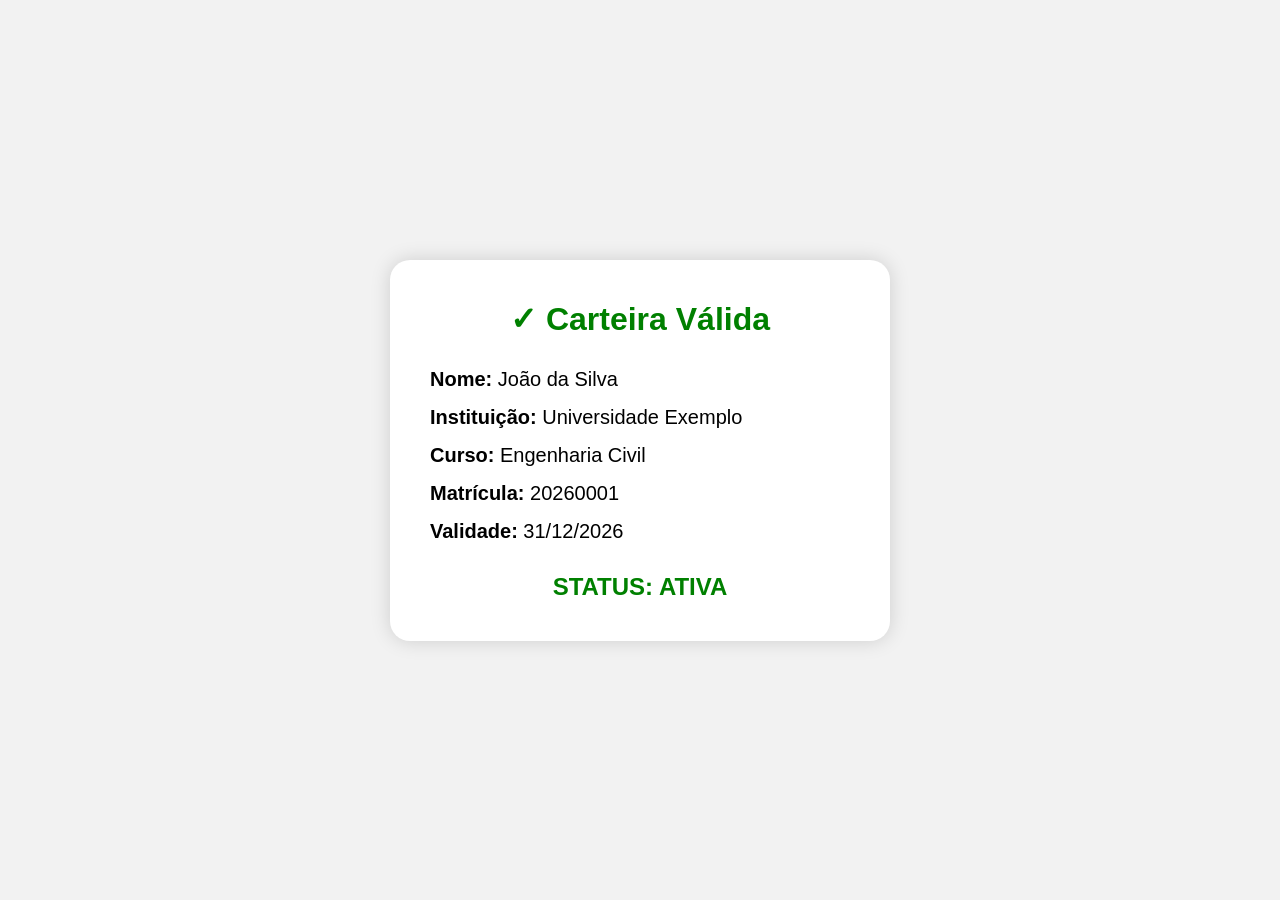
==== validacao.html @ 7ade76e3 "Primeira versão da carteira digital Primeira versão da carteira digital" ====
<!DOCTYPE html>
<html lang="pt-BR">
<head>
    <meta charset="UTF-8">
    <meta name="viewport" content="width=device-width, initial-scale=1.0">
    <title>Validação da Carteira</title>
    <link rel="stylesheet" href="style-validacao.css">
</head>

<body>

<div class="caixa">

    <h1>✓ Carteira Válida</h1>

    <div class="info">
        <strong>Nome:</strong> João da Silva
    </div>

    <div class="info">
        <strong>Instituição:</strong> Universidade Exemplo
    </div>

    <div class="info">
        <strong>Curso:</strong> Engenharia Civil
    </div>

    <div class="info">
        <strong>Matrícula:</strong> 20260001
    </div>

    <div class="info">
        <strong>Validade:</strong> 31/12/2026
    </div>

    <div class="status">
        STATUS: ATIVA
    </div>

</div>

</body>
</html>
---- style-validacao.css ----
*{
    margin:0;
    padding:0;
    box-sizing:border-box;
}

body{
    background:#f2f2f2;
    font-family:Arial, sans-serif;
    display:flex;
    justify-content:center;
    align-items:center;
    min-height:100vh;
}

.caixa{
    width:500px;
    background:white;
    padding:40px;
    border-radius:20px;
    box-shadow:0 0 20px rgba(0,0,0,.15);
}

h1{
    color:green;
    text-align:center;
    margin-bottom:30px;
}

.info{
    font-size:20px;
    margin-bottom:15px;
}

.status{
    margin-top:30px;
    text-align:center;
    font-size:24px;
    font-weight:bold;
    color:green;
}
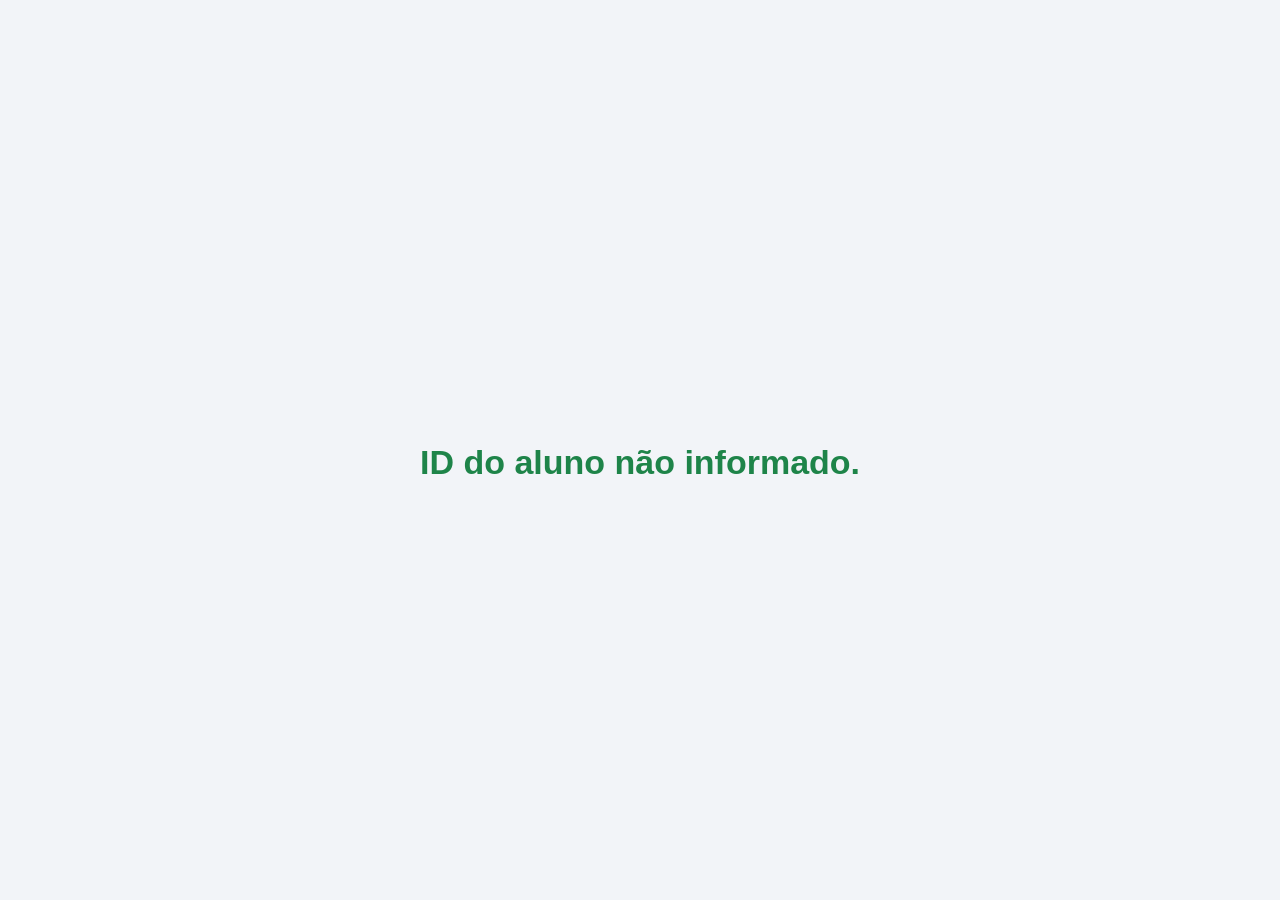
==== commit 63633fbd: "Segunda Versao" ====
--- a/validacao.html
+++ b/validacao.html
@@ -1,43 +1,76 @@
 <!DOCTYPE html>
 <html lang="pt-BR">
+
 <head>
     <meta charset="UTF-8">
     <meta name="viewport" content="width=device-width, initial-scale=1.0">
     <title>Validação da Carteira</title>
+
     <link rel="stylesheet" href="style-validacao.css">
 </head>
 
 <body>
 
-<div class="caixa">
+    <div class="container">
 
-    <h1>✓ Carteira Válida</h1>
+        <div class="card">
 
-    <div class="info">
-        <strong>Nome:</strong> João da Silva
+            <div class="icone">
+                ✓
+            </div>
+
+            <h1>Carteira Válida</h1>
+
+            <div class="foto-area">
+                <img id="foto" src="" alt="Foto do aluno">
+            </div>
+
+            <div class="linha">
+                <strong>Nome:</strong>
+                <span id="nome"></span>
+            </div>
+
+            <div class="linha">
+                <strong>Instituição:</strong>
+                <span id="instituicao"></span>
+            </div>
+
+            <div class="linha">
+                <strong>Curso:</strong>
+                <span id="curso"></span>
+            </div>
+
+            <div class="linha">
+                <strong>Matrícula:</strong>
+                <span id="matricula"></span>
+            </div>
+
+            <div class="linha">
+                <strong>CPF/CIN:</strong>
+                <span id="cpf"></span>
+            </div>
+
+            <div class="linha">
+                <strong>Nascimento:</strong>
+                <span id="nascimento"></span>
+            </div>
+
+            <div class="linha">
+                <strong>Validade:</strong>
+                <span id="validade"></span>
+            </div>
+
+            <div class="status">
+                STATUS:
+                <span id="status"></span>
+            </div>
+
+        </div>
+
     </div>
 
-    <div class="info">
-        <strong>Instituição:</strong> Universidade Exemplo
-    </div>
-
-    <div class="info">
-        <strong>Curso:</strong> Engenharia Civil
-    </div>
-
-    <div class="info">
-        <strong>Matrícula:</strong> 20260001
-    </div>
-
-    <div class="info">
-        <strong>Validade:</strong> 31/12/2026
-    </div>
-
-    <div class="status">
-        STATUS: ATIVA
-    </div>
-
-</div>
+    <script src="script.js"></script>
 
 </body>
-</html>+
+</html>
--- a/style-validacao.css
+++ b/style-validacao.css
@@ -5,37 +5,106 @@
 }
 
 body{
-    background:#f2f2f2;
-    font-family:Arial, sans-serif;
+    background:#f2f4f8;
+    font-family:Arial, Helvetica, sans-serif;
+    min-height:100vh;
+
     display:flex;
     justify-content:center;
     align-items:center;
-    min-height:100vh;
+
+    padding:20px;
 }
 
-.caixa{
-    width:500px;
+.container{
+    width:100%;
+    max-width:700px;
+}
+
+.card{
     background:white;
-    padding:40px;
-    border-radius:20px;
-    box-shadow:0 0 20px rgba(0,0,0,.15);
+    border-radius:25px;
+
+    padding:35px;
+
+    box-shadow:0 0 25px rgba(0,0,0,.12);
+}
+
+.icone{
+    width:80px;
+    height:80px;
+
+    background:#2ecc71;
+    color:white;
+
+    border-radius:50%;
+
+    display:flex;
+    justify-content:center;
+    align-items:center;
+
+    font-size:42px;
+
+    margin:0 auto 20px auto;
 }
 
 h1{
-    color:green;
     text-align:center;
-    margin-bottom:30px;
+    color:#1e8449;
+
+    margin-bottom:25px;
+
+    font-size:34px;
 }
 
-.info{
-    font-size:20px;
-    margin-bottom:15px;
+.foto-area{
+    display:flex;
+    justify-content:center;
+
+    margin-bottom:25px;
+}
+
+#foto{
+    width:180px;
+    height:220px;
+
+    object-fit:cover;
+
+    border-radius:15px;
+
+    border:3px solid #ddd;
+}
+
+.linha{
+    font-size:18px;
+
+    padding:12px 0;
+
+    border-bottom:1px solid #ececec;
+}
+
+.linha strong{
+    color:#123f9b;
 }
 
 .status{
-    margin-top:30px;
+    margin-top:25px;
+
+    background:#eafaf1;
+
+    color:#1e8449;
+
     text-align:center;
+
+    padding:18px;
+
+    border-radius:12px;
+
     font-size:24px;
+
     font-weight:bold;
-    color:green;
+}
+
+#status{
+    margin-left:8px;
 }
